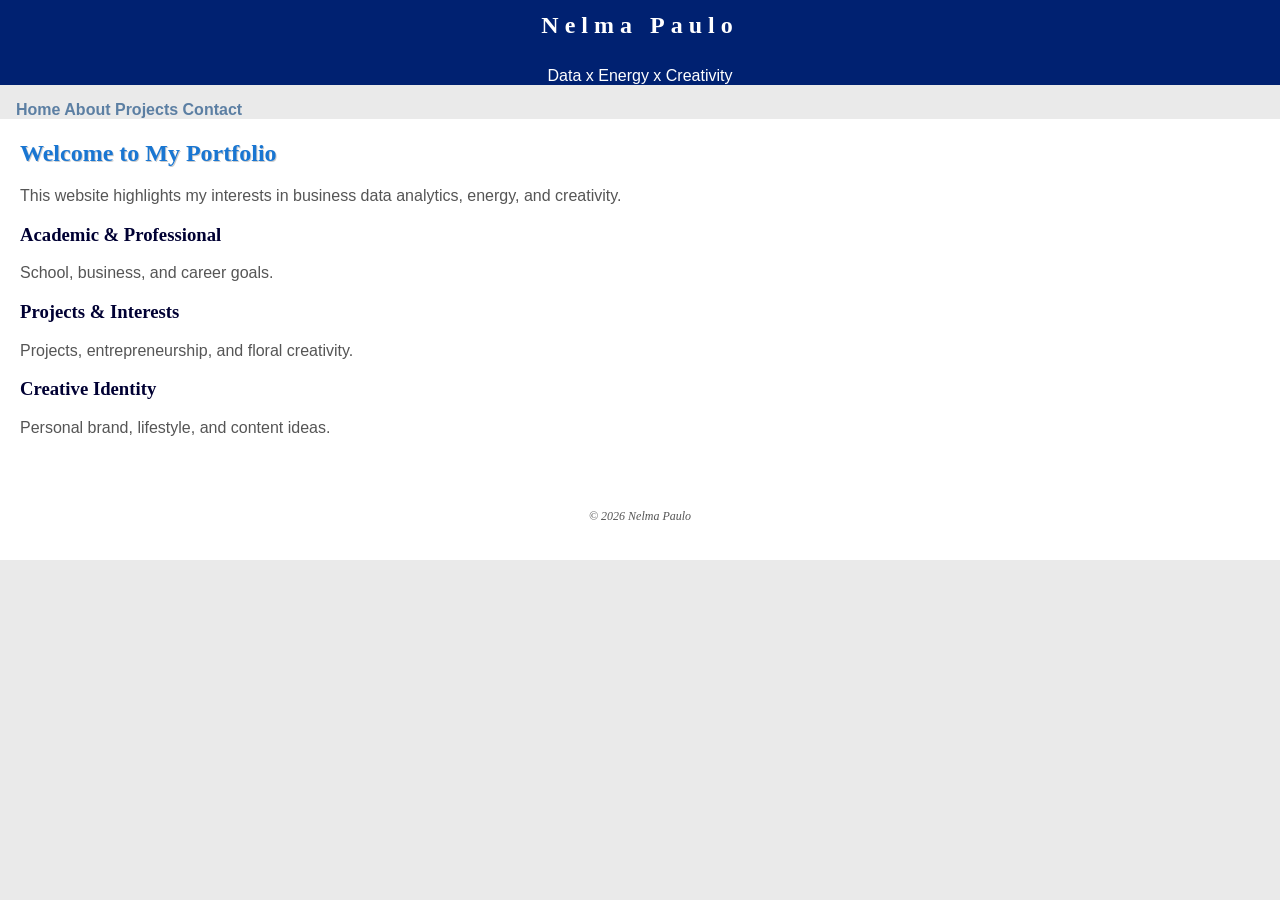
==== index.html @ 8be4d327 "Add files via upload" ====
<!DOCTYPE html>
<html lang="en">
<head>
    <meta charset="UTF-8">
    <meta name="viewport" content="width=device-width, initial-scale=1.0">
    <title>Nelma Paulo | Portfolio</title>
    <link rel="stylesheet" href="styles.css">
</head>
<body>

<header>
    <h1>Nelma Paulo</h1>
    <p>Data x Energy x Creativity</p>
</header>

<nav>
    <a href="#">Home</a>
    <a href="#">About</a>
    <a href="#">Projects</a>
    <a href="#">Contact</a>
</nav>

<main>
    <h2>Welcome to My Portfolio</h2>
    <p>This website highlights my interests in business data analytics, energy, and creativity.</p>

    <div class="section-grid">
        <div class="card">
            <div class="placeholder"></div>
            <h3>Academic & Professional</h3>
            <p>School, business, and career goals.</p>
        </div>

        <div class="card">
            <div class="placeholder"></div>
            <h3>Projects & Interests</h3>
            <p>Projects, entrepreneurship, and floral creativity.</p>
        </div>

        <div class="card">
            <div class="placeholder"></div>
            <h3>Creative Identity</h3>
            <p>Personal brand, lifestyle, and content ideas.</p>
        </div>
    </div>
</main>

<footer>
    <p>&copy; 2026 Nelma Paulo</p>
</footer>

</body>
</html>
---- styles.css ----
* {
    box-sizing: border-box;
}

body {
    background-color: #EAEAEA;
    color: #555555;
    font-family: Arial, Helvetica, sans-serif;
    margin: 0;
}

#wrapper {
    background-color: #FFFFFF;
}

header {
    background-color: #002171;
    color: #FFFFFF;
    text-align: center;
}

header a {
    text-decoration: none;
}

header a:link {
    color: #FFFFFF;
}

header a:visited {
    color: #FFFFFF;
}

header a:hover {
    color: #90C7E3;
}

h1 {
    margin-top: 0;
    margin-bottom: 0;
    font-family: Georgia, "Times New Roman", serif;
    font-size: 1.5em;
    letter-spacing: 0.25em;
    padding-top: 0.5em;
    padding-bottom: 0.5em;
}

nav {
    font-weight: bold;
    text-align: center;
    padding: 0;
}

nav ul {
    list-style-type: none;
    margin: 0;
    padding-left: 0;
    font-size: 1.2em;
}

nav li {
    border-bottom: 1px solid #002171;
}

nav a {
    text-decoration: none;
}

nav a:link {
    color: #5C7FA3;
}

nav a:visited {
    color: #344873;
}

nav a:hover {
    color: #A52A2A;
}

main {
    background-color: #FFFFFF;
    padding: 1px 20px 20px 20px;
    display: block;
}

h2 {
    color: #1976D2;
    font-family: Georgia, "Times New Roman", serif;
    text-shadow: 1px 1px #CCCCCC;
}

h3 {
    color: #000033;
    font-family: Georgia, "Times New Roman", serif;
}

main ul {
    list-style-image: url(marker.gif);
}

section {
    padding-left: 0.5em;
    padding-right: 0.5em;
}

footer {
    background-color: #FFFFFF;
    font-size: 75%;
    font-style: italic;
    text-align: center;
    font-family: Georgia, "Times New Roman", serif;
    padding: 2em;
}

.resort {
    color: #1976D2;
    font-weight: bold;
}

#contact {
    font-size: 90%;
}

#homehero {
    height: 300px;
    background-image: url(coast2.jpg);
    background-repeat: no-repeat;
    background-size: 100% 100%;
}

#yurthero {
    height: 300px;
    background-image: url(yurt.jpg);
    background-repeat: no-repeat;
    background-size: 100% 100%;
}

#trailhero {
    height: 300px;
    background-image: url(trail.jpg);
    background-repeat: no-repeat;
    background-size: 100% 100%;
}

@media (min-width: 600px) {
    nav ul {
        display: flex;
        flex-direction: row;
        flex-wrap: nowrap;
        justify-content: space-around;
    }

    nav li {
        border-bottom: none;
    }

    section {
        margin-left: 2em;
        margin-right: 2em;
    }

    .flow {
        display: flex;
        flex-direction: row;
    }

    .flow section {
        flex: 1;
    }
}

@media (min-width: 1024px) {
    nav {
        text-align: left;
        padding-left: 1em;
    }

    @supports (display: grid) {
        #wrapper {
            margin: auto;
            width: 80%;
            border: 1px solid #000033;
            box-shadow: 3px 3px 3px #000033;
            display: grid;
            grid-template-columns: 180px auto;
            grid-template-rows: auto auto auto auto;
            grid-template-areas:
                "header header"
                "nav hero"
                "nav main"
                "nav footer";
        }

        header {
            grid-area: header;
        }

        nav {
            grid-area: nav;
        }

        .hero {
            grid-area: hero;
        }

        main {
            grid-area: main;
        }

        footer {
            grid-area: footer;
        }

        nav ul {
            flex-direction: column;
            padding-top: 1em;
        }
    }
}
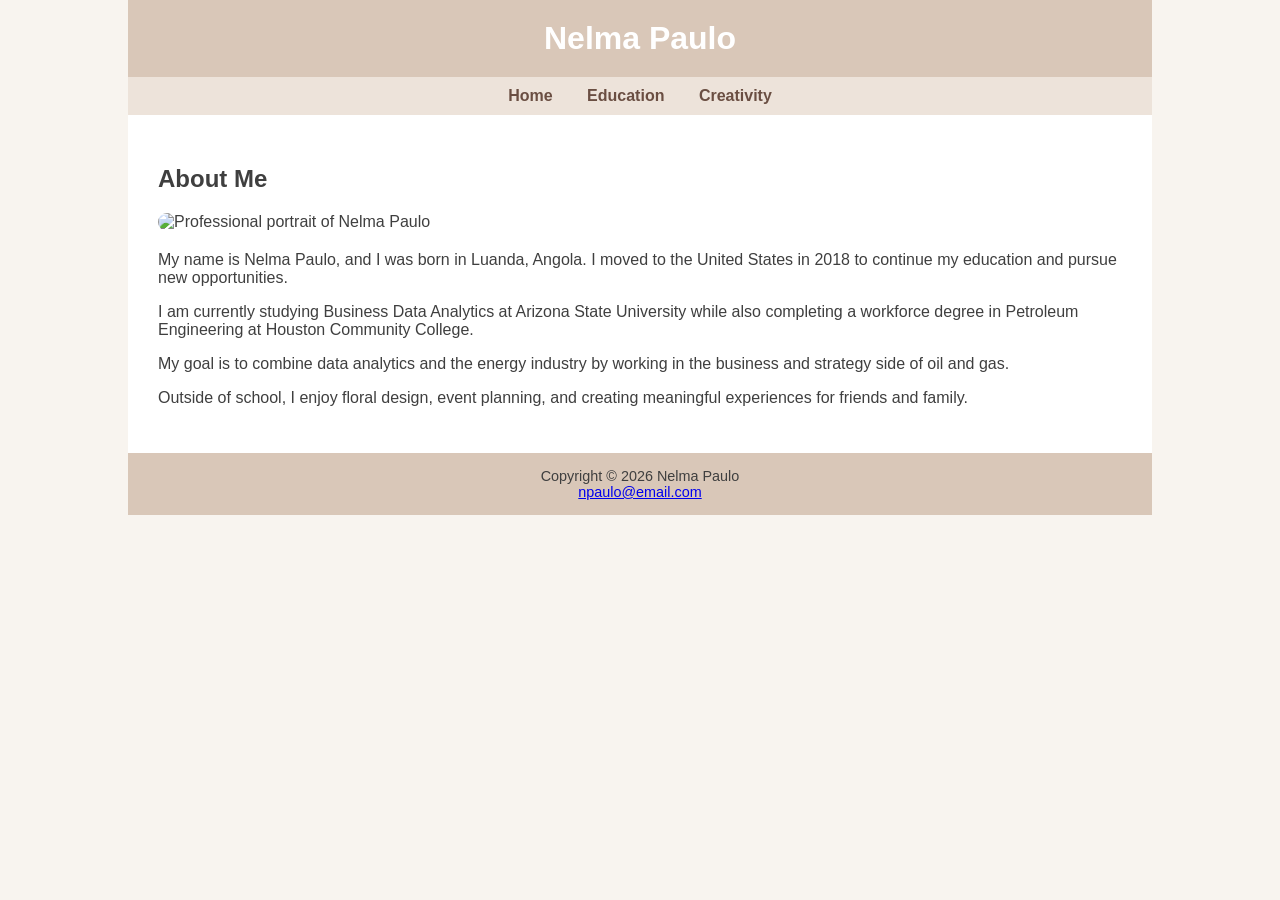
==== commit fe4fe07d: "Add files via upload" ====
--- a/index.html
+++ b/index.html
@@ -1,53 +1,61 @@
 <!DOCTYPE html>
 <html lang="en">
 <head>
-    <meta charset="UTF-8">
+    <meta charset="utf-8">
     <meta name="viewport" content="width=device-width, initial-scale=1.0">
-    <title>Nelma Paulo | Portfolio</title>
-    <link rel="stylesheet" href="styles.css">
+    <title>Nelma Paulo | Home</title>
+
+    <meta name="description" content="Personal portfolio website for Nelma Paulo featuring education, creativity, and career goals in data analytics and energy.">
+
+    <link rel="stylesheet" href="style.css">
 </head>
+
 <body>
+
+<div id="wrapper">
 
 <header>
     <h1>Nelma Paulo</h1>
-    <p>Data x Energy x Creativity</p>
 </header>
 
 <nav>
-    <a href="#">Home</a>
-    <a href="#">About</a>
-    <a href="#">Projects</a>
-    <a href="#">Contact</a>
+    <ul>
+        <li><a href="index.html">Home</a></li>
+        <li><a href="Education.html">Education</a></li>
+        <li><a href="Creativity.html">Creativity</a></li>
+    </ul>
 </nav>
 
 <main>
-    <h2>Welcome to My Portfolio</h2>
-    <p>This website highlights my interests in business data analytics, energy, and creativity.</p>
 
-    <div class="section-grid">
-        <div class="card">
-            <div class="placeholder"></div>
-            <h3>Academic & Professional</h3>
-            <p>School, business, and career goals.</p>
-        </div>
+    <h2>About Me</h2>
 
-        <div class="card">
-            <div class="placeholder"></div>
-            <h3>Projects & Interests</h3>
-            <p>Projects, entrepreneurship, and floral creativity.</p>
-        </div>
+    <img src="professional-photo.PNG" alt="Professional portrait of Nelma Paulo" class="hero-image">
 
-        <div class="card">
-            <div class="placeholder"></div>
-            <h3>Creative Identity</h3>
-            <p>Personal brand, lifestyle, and content ideas.</p>
-        </div>
-    </div>
+    <p>
+        My name is Nelma Paulo, and I was born in Luanda, Angola. I moved to the United States in 2018 to continue my education and pursue new opportunities.
+    </p>
+
+    <p>
+        I am currently studying Business Data Analytics at Arizona State University while also completing a workforce degree in Petroleum Engineering at Houston Community College.
+    </p>
+
+    <p>
+        My goal is to combine data analytics and the energy industry by working in the business and strategy side of oil and gas.
+    </p>
+
+    <p>
+        Outside of school, I enjoy floral design, event planning, and creating meaningful experiences for friends and family.
+    </p>
+
 </main>
 
 <footer>
-    <p>&copy; 2026 Nelma Paulo</p>
+    Copyright &copy; 2026 Nelma Paulo<br>
+    <a href="mailto:npaulo@email.com">npaulo@email.com</a>
 </footer>
+
+</div>
 
 </body>
 </html>
--- a/style.css
+++ b/style.css
@@ -0,0 +1,92 @@
+body {
+    background-color: #f8f4ef;
+    color: #3f3f3f;
+    font-family: Arial, Helvetica, sans-serif;
+    margin: 0;
+}
+
+#wrapper {
+    width: 80%;
+    margin-left: auto;
+    margin-right: auto;
+    background-color: #ffffff;
+}
+
+header {
+    background-color: #d9c7b8;
+    color: #ffffff;
+    text-align: center;
+    padding: 20px;
+}
+
+h1 {
+    margin: 0;
+}
+
+nav {
+    background-color: #ede3da;
+    padding: 10px;
+    text-align: center;
+}
+
+nav ul {
+    list-style-type: none;
+    margin: 0;
+    padding: 0;
+}
+
+nav li {
+    display: inline;
+    padding-left: 15px;
+    padding-right: 15px;
+}
+
+nav a {
+    text-decoration: none;
+    color: #6a4e42;
+    font-weight: bold;
+}
+
+nav a:hover {
+    color: #c68b7b;
+}
+
+main {
+    padding: 30px;
+}
+
+.hero-image {
+    width: 300px;
+    border-radius: 10px;
+    display: block;
+    margin-bottom: 20px;
+}
+
+.gallery-image {
+    width: 300px;
+    margin: 15px;
+    border-radius: 10px;
+}
+
+table {
+    width: 100%;
+    border-collapse: collapse;
+    margin-top: 20px;
+}
+
+th, td {
+    border: 1px solid #d9c7b8;
+    padding: 10px;
+    text-align: left;
+}
+
+th {
+    background-color: #ede3da;
+}
+
+footer {
+    background-color: #d9c7b8;
+    text-align: center;
+    padding: 15px;
+    font-size: 0.9em;
+}
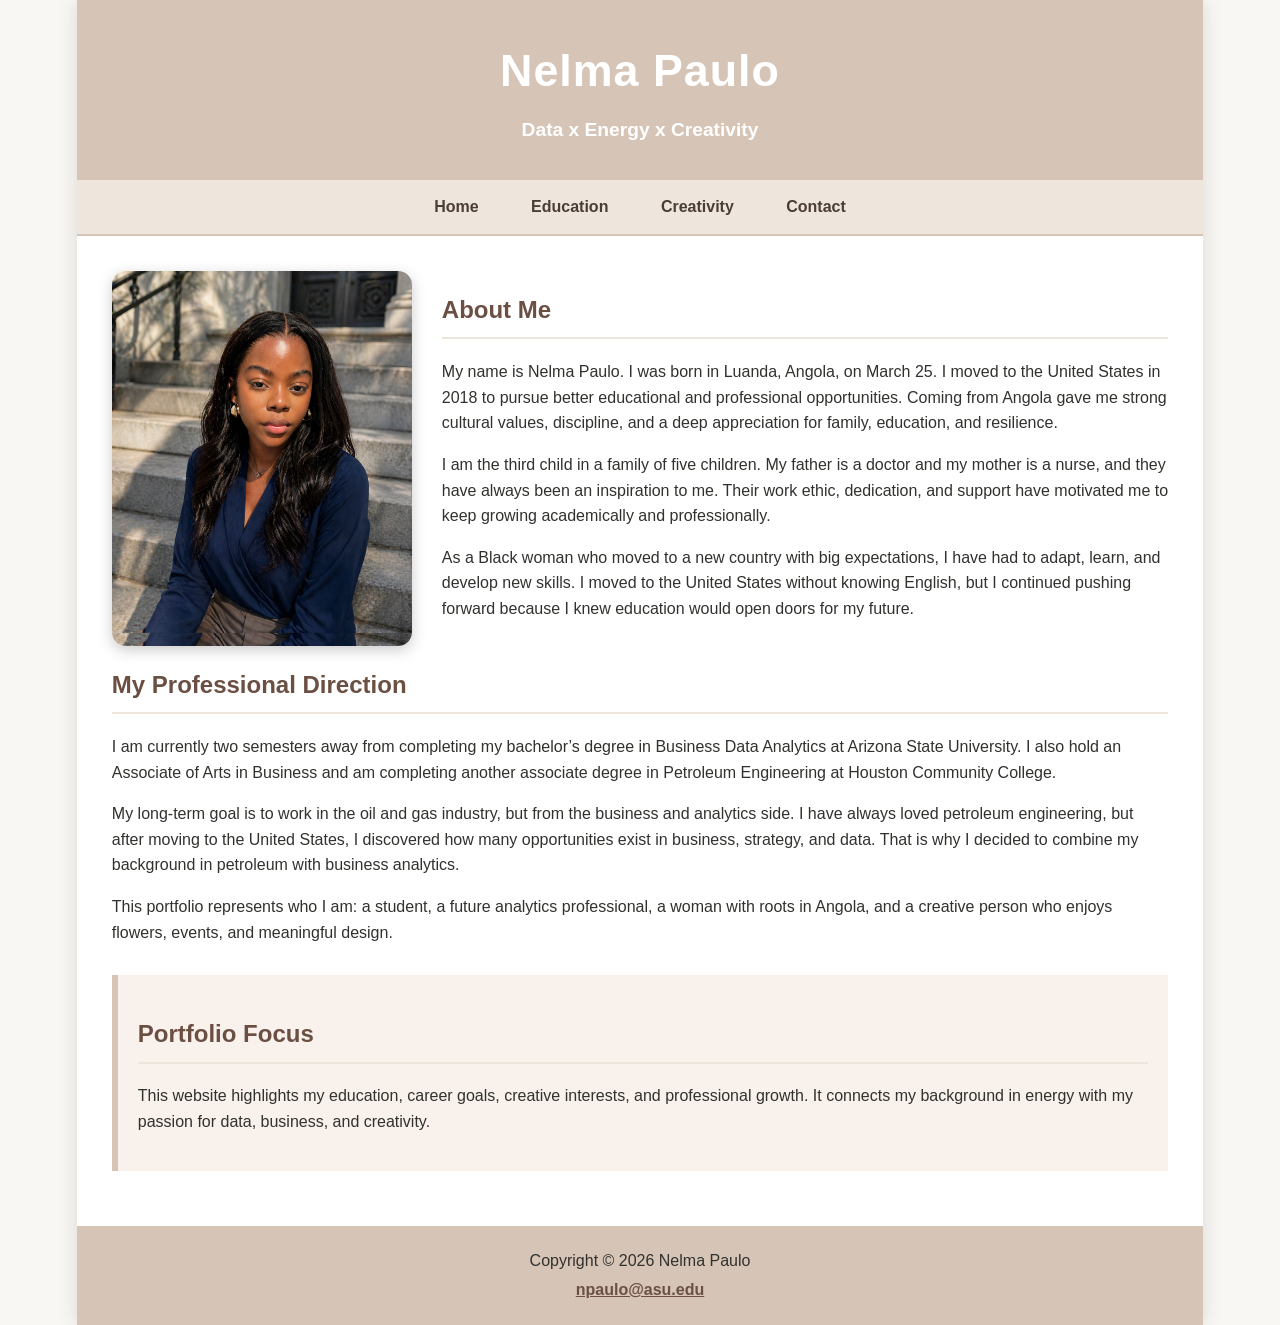
==== commit 7988bf1c: "Add files via upload" ====
--- a/index.html
+++ b/index.html
@@ -1,61 +1,75 @@
 <!DOCTYPE html>
 <html lang="en">
 <head>
-    <meta charset="utf-8">
+    <meta charset="UTF-8">
     <meta name="viewport" content="width=device-width, initial-scale=1.0">
-    <title>Nelma Paulo | Home</title>
-
-    <meta name="description" content="Personal portfolio website for Nelma Paulo featuring education, creativity, and career goals in data analytics and energy.">
-
+    <title>Nelma Paulo | Portfolio</title>
+    <meta name="description" content="Professional portfolio of Nelma Paulo, combining Business Data Analytics, Petroleum Engineering, culture, education, and creativity.">
     <link rel="stylesheet" href="style.css">
 </head>
 
 <body>
+<div id="wrapper">
+    <header>
+        <h1>Nelma Paulo</h1>
+        <p>Data x Energy x Creativity</p>
+    </header>
 
-<div id="wrapper">
+    <nav>
+        <ul>
+            <li><a href="index.html">Home</a></li>
+            <li><a href="Education.html">Education</a></li>
+            <li><a href="Creativity.html">Creativity</a></li>
+            <li><a href="contact.html">Contact</a></li>
+        </ul>
+    </nav>
 
-<header>
-    <h1>Nelma Paulo</h1>
-</header>
+    <main>
+        <section class="intro-section">
+            <img src="professional-photo.PNG" alt="Professional portrait of Nelma Paulo" class="profile-photo">
 
-<nav>
-    <ul>
-        <li><a href="index.html">Home</a></li>
-        <li><a href="Education.html">Education</a></li>
-        <li><a href="Creativity.html">Creativity</a></li>
-    </ul>
-</nav>
+            <div>
+                <h2>About Me</h2>
+                <p>
+                    My name is Nelma Paulo. I was born in Luanda, Angola, on March 25. I moved to the United States in 2018 to pursue better educational and professional opportunities. Coming from Angola gave me strong cultural values, discipline, and a deep appreciation for family, education, and resilience.
+                </p>
 
-<main>
+                <p>
+                    I am the third child in a family of five children. My father is a doctor and my mother is a nurse, and they have always been an inspiration to me. Their work ethic, dedication, and support have motivated me to keep growing academically and professionally.
+                </p>
 
-    <h2>About Me</h2>
+                <p>
+                    As a Black woman who moved to a new country with big expectations, I have had to adapt, learn, and develop new skills. I moved to the United States without knowing English, but I continued pushing forward because I knew education would open doors for my future.
+                </p>
+            </div>
+        </section>
 
-    <img src="professional-photo.PNG" alt="Professional portrait of Nelma Paulo" class="hero-image">
+        <section>
+            <h2>My Professional Direction</h2>
+            <p>
+                I am currently two semesters away from completing my bachelor’s degree in Business Data Analytics at Arizona State University. I also hold an Associate of Arts in Business and am completing another associate degree in Petroleum Engineering at Houston Community College.
+            </p>
 
-    <p>
-        My name is Nelma Paulo, and I was born in Luanda, Angola. I moved to the United States in 2018 to continue my education and pursue new opportunities.
-    </p>
+            <p>
+                My long-term goal is to work in the oil and gas industry, but from the business and analytics side. I have always loved petroleum engineering, but after moving to the United States, I discovered how many opportunities exist in business, strategy, and data. That is why I decided to combine my background in petroleum with business analytics.
+            </p>
 
-    <p>
-        I am currently studying Business Data Analytics at Arizona State University while also completing a workforce degree in Petroleum Engineering at Houston Community College.
-    </p>
+            <p>
+                This portfolio represents who I am: a student, a future analytics professional, a woman with roots in Angola, and a creative person who enjoys flowers, events, and meaningful design.
+            </p>
+        </section>
 
-    <p>
-        My goal is to combine data analytics and the energy industry by working in the business and strategy side of oil and gas.
-    </p>
+        <section class="highlight-box">
+            <h2>Portfolio Focus</h2>
+            <p>
+                This website highlights my education, career goals, creative interests, and professional growth. It connects my background in energy with my passion for data, business, and creativity.
+            </p>
+        </section>
+    </main>
 
-    <p>
-        Outside of school, I enjoy floral design, event planning, and creating meaningful experiences for friends and family.
-    </p>
-
-</main>
-
-<footer>
-    Copyright &copy; 2026 Nelma Paulo<br>
-    <a href="mailto:npaulo@email.com">npaulo@email.com</a>
-</footer>
-
+    <footer>
+        <p>Copyright &copy; 2026 Nelma Paulo</p>
+        <p><a href="mailto:npaulo@asu.edu">npaulo@asu.edu</a></p>
+    </footer>
 </div>
-
-</body>
-</html>+</body>
--- a/style.css
+++ b/style.css
@@ -1,32 +1,46 @@
+* {
+    box-sizing: border-box;
+}
+
 body {
-    background-color: #f8f4ef;
-    color: #3f3f3f;
+    margin: 0;
+    background-color: #f8f7f4;
+    color: #31312e;
     font-family: Arial, Helvetica, sans-serif;
+    line-height: 1.6;
+}
+
+#wrapper {
+    width: 88%;
+    max-width: 1150px;
+    margin: 0 auto;
+    background-color: #ffffff;
+    box-shadow: 0 0 18px rgba(49, 49, 46, 0.15);
+}
+
+header {
+    background-color: #d6c5b7;
+    color: #ffffff;
+    text-align: center;
+    padding: 35px 20px;
+}
+
+header h1 {
     margin: 0;
-}
-
-#wrapper {
-    width: 80%;
-    margin-left: auto;
-    margin-right: auto;
-    background-color: #ffffff;
-}
-
-header {
-    background-color: #d9c7b8;
-    color: #ffffff;
-    text-align: center;
-    padding: 20px;
-}
-
-h1 {
-    margin: 0;
+    font-size: 2.8em;
+    letter-spacing: 1px;
+}
+
+header p {
+    margin: 8px 0 0;
+    font-size: 1.2em;
+    font-weight: bold;
 }
 
 nav {
-    background-color: #ede3da;
-    padding: 10px;
-    text-align: center;
+    background-color: #eee5dc;
+    text-align: center;
+    border-bottom: 2px solid #d6c5b7;
 }
 
 nav ul {
@@ -36,57 +50,199 @@
 }
 
 nav li {
-    display: inline;
-    padding-left: 15px;
-    padding-right: 15px;
+    display: inline-block;
 }
 
 nav a {
+    display: block;
+    padding: 14px 24px;
+    color: #4a3d35;
+    font-weight: bold;
     text-decoration: none;
-    color: #6a4e42;
-    font-weight: bold;
 }
 
 nav a:hover {
-    color: #c68b7b;
+    background-color: #d6c5b7;
+    color: #ffffff;
 }
 
 main {
-    padding: 30px;
-}
-
-.hero-image {
+    padding: 35px;
+}
+
+h2 {
+    color: #6b4f43;
+    border-bottom: 2px solid #eee5dc;
+    padding-bottom: 8px;
+}
+
+h3 {
+    color: #7a5a4a;
+}
+
+p {
+    font-size: 1em;
+}
+
+.intro-section {
+    display: flex;
+    gap: 30px;
+    align-items: flex-start;
+}
+
+.profile-photo {
     width: 300px;
+    max-width: 100%;
+    border-radius: 14px;
+    box-shadow: 0 4px 14px rgba(49, 49, 46, 0.25);
+}
+
+.highlight-box {
+    background-color: #f8f1ec;
+    border-left: 6px solid #d6c5b7;
+    padding: 20px;
+    margin-top: 30px;
+}
+
+.gallery {
+    display: flex;
+    gap: 22px;
+    margin-top: 25px;
+}
+
+.card {
+    flex: 1;
+    background-color: #f8f1ec;
+    padding: 16px;
+    border-radius: 12px;
+    text-align: center;
+    box-shadow: 0 2px 8px rgba(49, 49, 46, 0.12);
+}
+
+.card img {
+    width: 100%;
+    height: 280px;
+    object-fit: cover;
     border-radius: 10px;
+}
+
+.video-section {
+    margin-top: 35px;
+    background-color: #f8f1ec;
+    padding: 22px;
+    border-radius: 12px;
+}
+
+video {
+    width: 100%;
+    max-width: 520px;
     display: block;
-    margin-bottom: 20px;
-}
-
-.gallery-image {
-    width: 300px;
-    margin: 15px;
+    margin-top: 15px;
+    border: 3px solid #d6c5b7;
     border-radius: 10px;
 }
 
 table {
     width: 100%;
     border-collapse: collapse;
+    margin: 25px 0;
+}
+
+th {
+    background-color: #d6c5b7;
+    color: #ffffff;
+}
+
+th, td {
+    border: 1px solid #c6b5a8;
+    padding: 12px;
+    text-align: left;
+}
+
+tr:nth-of-type(even) {
+    background-color: #f8f1ec;
+}
+
+form {
+    background-color: #f8f1ec;
+    padding: 24px;
+    border-radius: 12px;
+    max-width: 650px;
+}
+
+label {
+    display: block;
+    margin-top: 14px;
+    font-weight: bold;
+    color: #6b4f43;
+}
+
+input, textarea, select {
+    width: 100%;
+    padding: 10px;
+    border: 1px solid #c6b5a8;
+    border-radius: 6px;
+    margin-top: 5px;
+    font-family: Arial, Helvetica, sans-serif;
+}
+
+input[type="submit"] {
+    background-color: #6b4f43;
+    color: #ffffff;
+    border: none;
+    margin-top: 18px;
+    font-weight: bold;
+    cursor: pointer;
+}
+
+input[type="submit"]:hover {
+    background-color: #a87565;
+}
+
+a {
+    color: #6b4f43;
+    font-weight: bold;
+}
+
+footer {
+    background-color: #d6c5b7;
+    text-align: center;
+    padding: 18px;
     margin-top: 20px;
-}
-
-th, td {
-    border: 1px solid #d9c7b8;
-    padding: 10px;
-    text-align: left;
-}
-
-th {
-    background-color: #ede3da;
-}
-
-footer {
-    background-color: #d9c7b8;
-    text-align: center;
-    padding: 15px;
-    font-size: 0.9em;
+    color: #31312e;
+}
+
+footer p {
+    margin: 4px;
+}
+
+@media only screen and (max-width: 768px) {
+    #wrapper {
+        width: 100%;
+    }
+
+    nav li {
+        display: block;
+        border-top: 1px solid #d6c5b7;
+    }
+
+    .intro-section {
+        flex-direction: column;
+    }
+
+    .profile-photo {
+        width: 100%;
+    }
+
+    .gallery {
+        flex-direction: column;
+    }
+
+    main {
+        padding: 22px;
+    }
+
+    header h1 {
+        font-size: 2.1em;
+    }
 }
